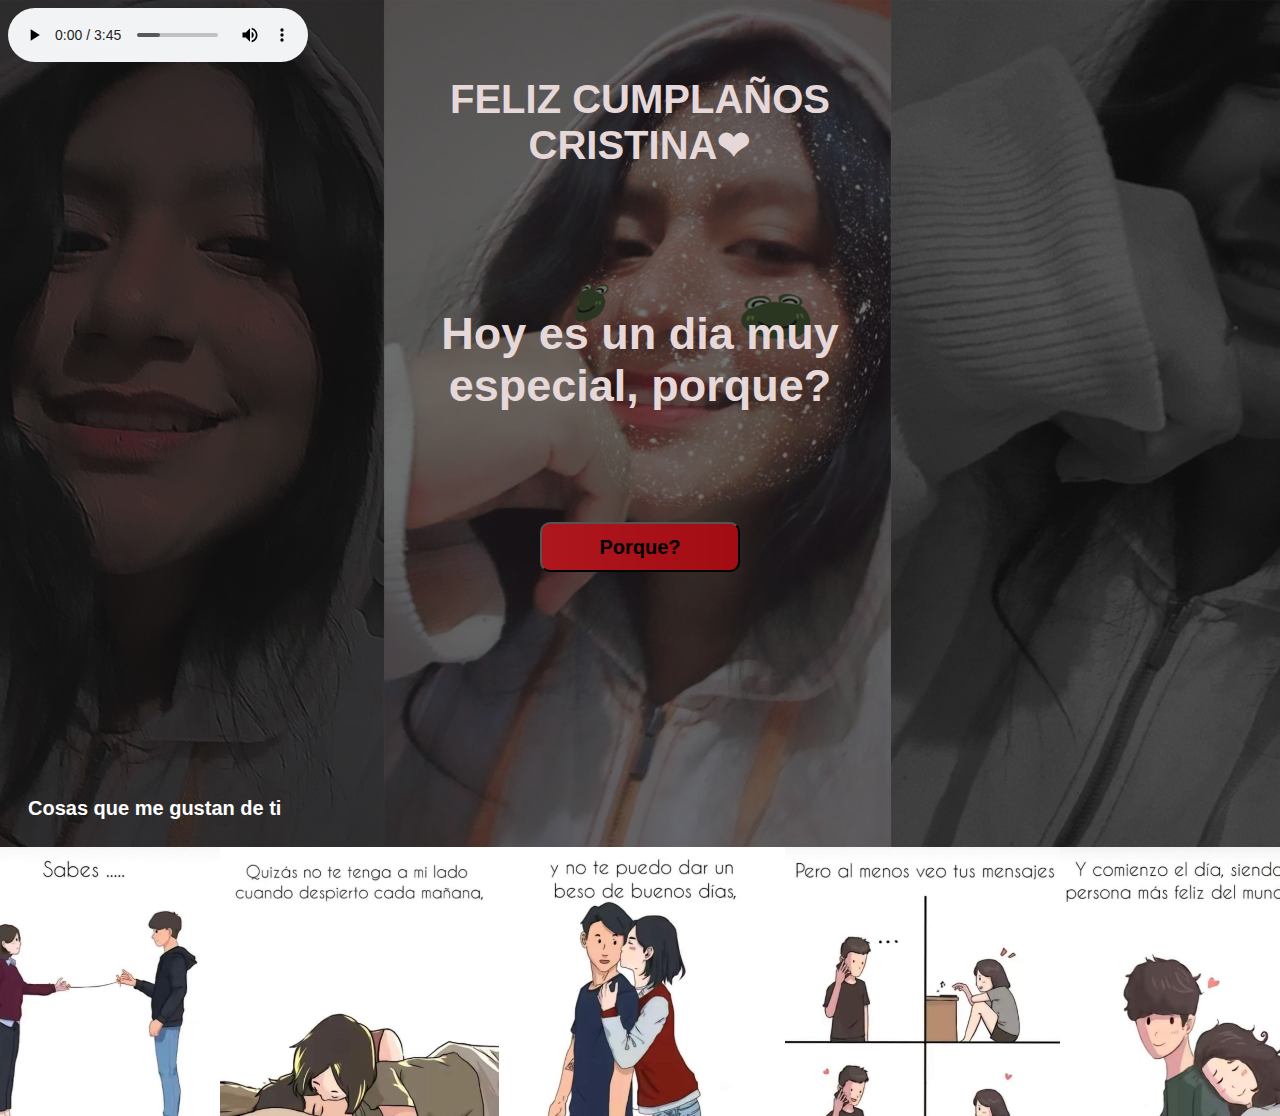
==== index.html @ d7ecd585 "Initial commit" ====
<!DOCTYPE html>
<html lang="es">
<head>
    <meta charset="UTF-8">
    <meta http-equiv="X-UA-Compatible" content="IE=edge">
    <meta name="viewport" content="width=device-width, initial-scale=1.0">
    <title>CRISTINA❤</title>
    <link rel="stylesheet" href="CUMPLE.css">
    <link rel="icon" href="logo.png">
</head>
<body>
    <div class="musica">
        <audio controls autoplay>
            <source src="Chino & Nacho - Niña Bonita.mp3" type="audio/mpeg">
            <source src="Chino & Nacho - Niña Bonita.mp3" type="audio/ogg">
        </audio>
    </div>
    <div class="letras">
        <h1 class="tex1">FELIZ CUMPLAÑOS CRISTINA❤</h1>
        <div class="contendor">
            <p class="text2"> Hoy es un dia muy especial, porque?</p>
            
            <span class="hide" id="hidetext">
                <p class="parrofoescondido"> Porque hoy cumple un personita muy especial, y esa personita eres tu,
                     la mujer mas maravilla que eh conocido y amo con todo mi corazon aun que no pueda estar contigo 
                     en persona en este momento lo quiero estar y se que lo voy a estar en proximos años, no solo 
                     para celebrar tu cumpleaños sinotambien para cuidarte, protejerte, consentirte, darte todo mi amor 
                     y otras cosas que nose como expresarme. <br>Este es unico regalo que te puedo dar pero lo hice 
                     mucho cariño para ti espero que te guste. <br> Pues ya me quede sin palabras, pero sabes lo mucho 
                     que te amo, te amo y te amare por siempre.  
                </p>
            </span>
            <button class="readmore_btn" id="hidetext_btn">Porque?</button>
            
            <a href="cosas.html" class="enlace" target="_blank">Cosas que me gustan de ti</a>
           
            <div class="imagenes">
                <img src="1.jpeg" alt="">
                <img src="2.jpeg" alt="">
                <img src="3.jpeg" alt="">
                <img src="4.jpeg" alt="">
                <img src="5.jpeg" alt="">
            </div>
        </div>
    </div>
    <script src="cumple.js"></script>
</body>
</html>
---- CUMPLE.css ----
body {
  background-image: url(cumple.png);
  background-repeat: no-repeat;
  background-size: cover;
  background-attachment: fixed;
  background-position: center center;
  font-size: 20px;
  padding: 370px;

  height: 170px;
  border-radius: 0px 0px 15px 15px;
  box-shadow:  black;
  background-color: rgb(50, 50, 50);
  background-blend-mode: soft-light;
}

.musica {
  margin-left: -370px;
  margin-top: -370px;
}

.letras h1{
  margin-top: 10px;
  text-align: center;
  font-family: Arial, Helvetica, sans-serif;
  color: rgb(230, 216, 216);
}


.readmore_btn {
  margin: auto;
  border-radius: 10px;
  color: black;
  background: #D31027;  /* fallback for old browsers */
  background: -webkit-linear-gradient(to right, #EA384D, #D31027);  /* Chrome 10-25, Safari 5.1-6 */
  background: linear-gradient(to right, #EA384D, #D31027); /* W3C, IE 10+/ Edge, Firefox 16+, Chrome 26+, Opera 12+, Safari 7+ */
  padding: 10px;
  height: 50px;
  width: 200px;
  margin-top: 110px;
  font-size: 20px;
  cursor: pointer;
  text-align: center;
  display: block;
  background-color: rgb(129, 43, 43);
  background-blend-mode: soft-light;
  font-weight: bold;
  font-family: Arial, Helvetica, sans-serif;
}

.readmore_btn:hover {
  box-shadow: none;
  background-color: rgb(255, 255, 255);
  color: rgb(0, 0, 0);
  transition: cubic-bezier(0.075, 0.82, 0.165, 1) 3.05s;
}

.text2 {
  text-align: center;
  color: rgb(230, 216, 216);
  margin-top: 140px;
  font-size: 45px;
  font-weight: bold;
  font-family: Arial, Helvetica, sans-serif;
}

.parrofoescondido {
  text-align: center;
  color: rgb(230, 216, 216);
  margin-top: 200px;
  font-size: 45px;
  font-weight: bold;
  font-family: Arial, Helvetica, sans-serif;
}

.hide {
  display: none;
}

.show {
  display: block;
  margin-top: -150px;
}

.enlace {
  display: flex;
  color: white;
  font-family: Arial, Helvetica, sans-serif;
  font-weight: bold;
  margin-top: 225px;
  margin-left: -350px;
  width: 260px;
  height: 40px;
  text-decoration: none;
}

.imagenes {
  background-size: cover;
display: flex;
justify-content: center;
height: 269px;
margin-top: 10px;
width: auto;
}
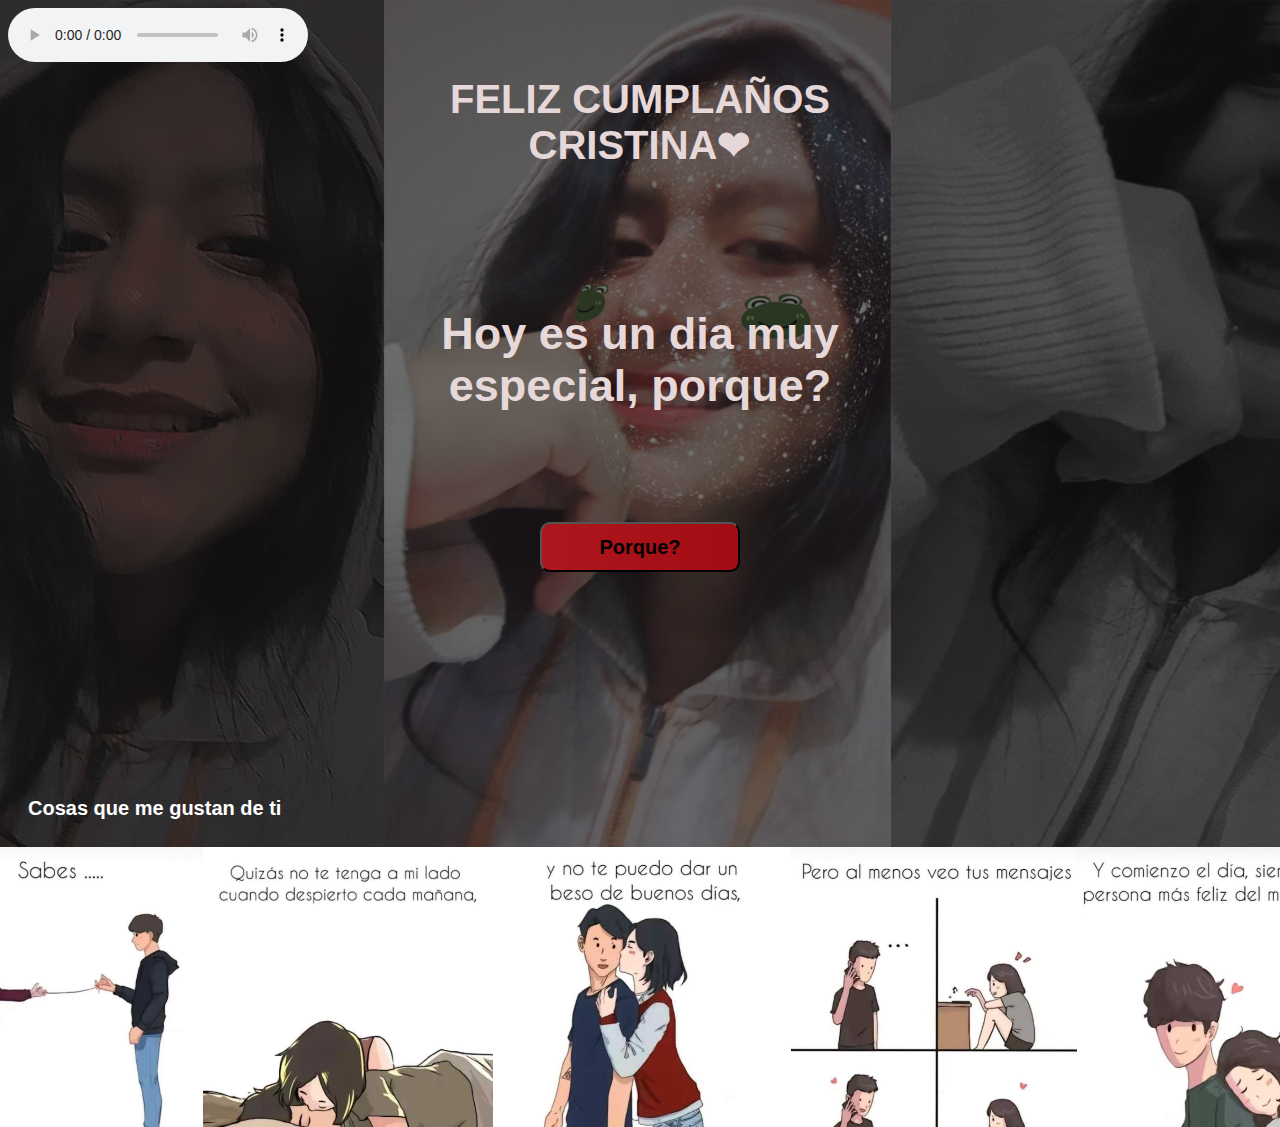
==== commit f13492c2: "Update index.html" ====
--- a/index.html
+++ b/index.html
@@ -11,8 +11,8 @@
 <body>
     <div class="musica">
         <audio controls autoplay>
-            <source src="Chino & Nacho - Niña Bonita.mp3" type="audio/mpeg">
-            <source src="Chino & Nacho - Niña Bonita.mp3" type="audio/ogg">
+            <source src="Río Roma - Princesa (Lyric Video) ft. CNCO.mp3" type="audio/mpeg">
+            <source src="Río Roma - Princesa (Lyric Video) ft. CNCO.mp3" type="audio/ogg">
         </audio>
     </div>
     <div class="letras">
@@ -45,4 +45,4 @@
     </div>
     <script src="cumple.js"></script>
 </body>
-</html>+</html>
--- a/CUMPLE.css
+++ b/CUMPLE.css
@@ -98,9 +98,10 @@
   background-size: cover;
 display: flex;
 justify-content: center;
-height: 269px;
+height: 280px;
 margin-top: 10px;
 width: auto;
+  
 }
 
 
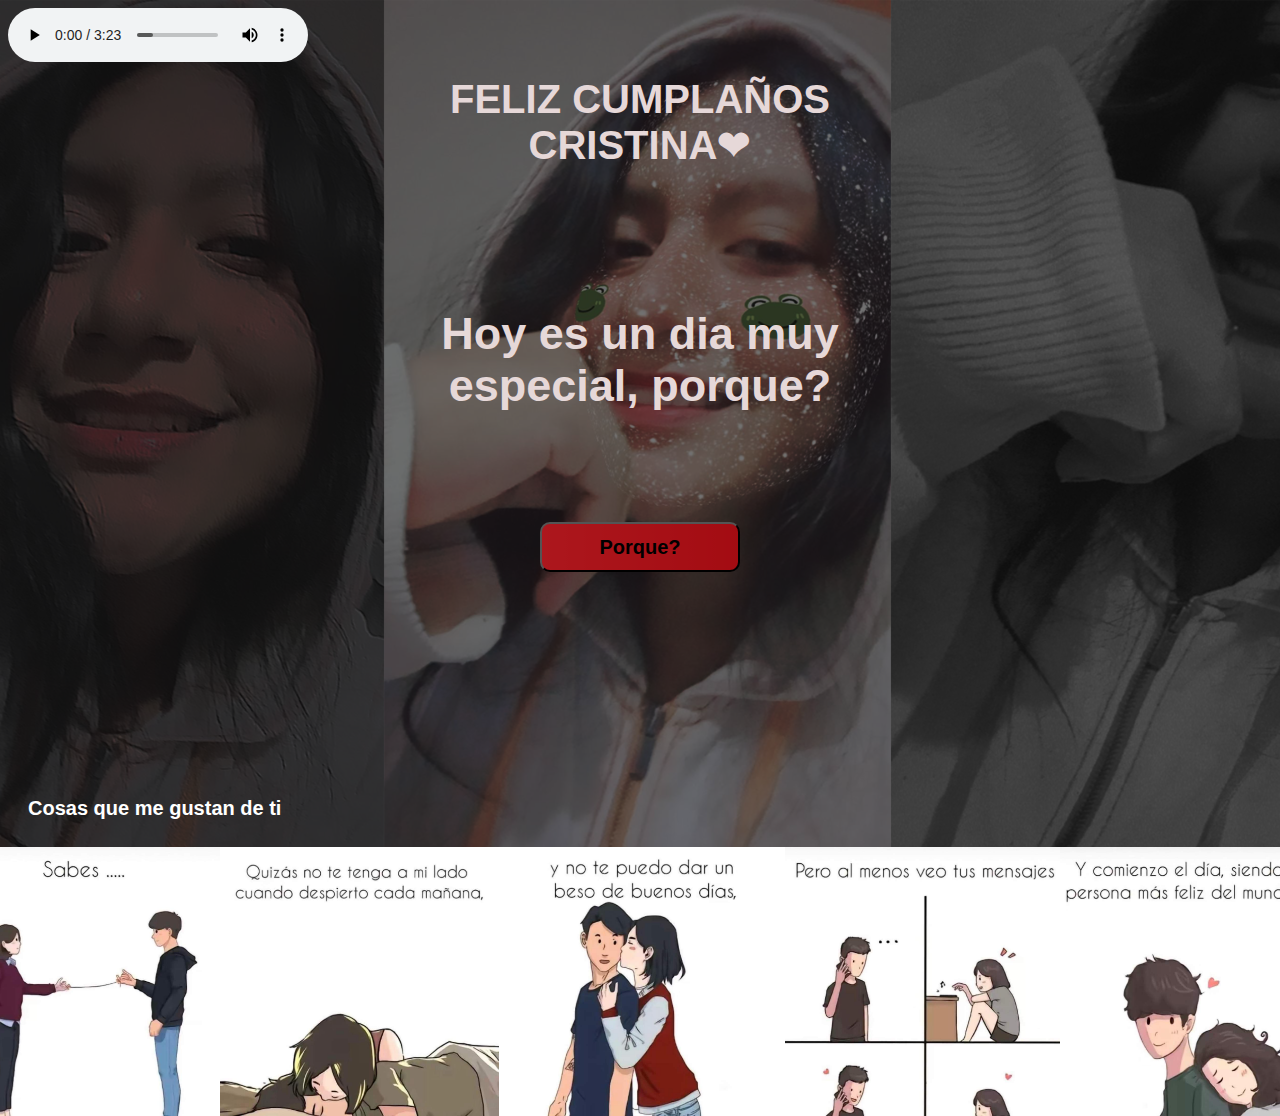
==== commit 6fbee6ab: "Update index.html" ====
--- a/index.html
+++ b/index.html
@@ -11,8 +11,8 @@
 <body>
     <div class="musica">
         <audio controls autoplay>
-            <source src="Río Roma - Princesa (Lyric Video) ft. CNCO.mp3" type="audio/mpeg">
-            <source src="Río Roma - Princesa (Lyric Video) ft. CNCO.mp3" type="audio/ogg">
+            <source src="Cody Simpson - La Da Dee (Official Music Video).mp3" type="audio/mpeg">
+            <source src="Cody Simpson - La Da Dee (Official Music Video).mp3" type="audio/ogg">
         </audio>
     </div>
     <div class="letras">
--- a/CUMPLE.css
+++ b/CUMPLE.css
@@ -98,7 +98,7 @@
   background-size: cover;
 display: flex;
 justify-content: center;
-height: 280px;
+height: 269px;
 margin-top: 10px;
 width: auto;
   
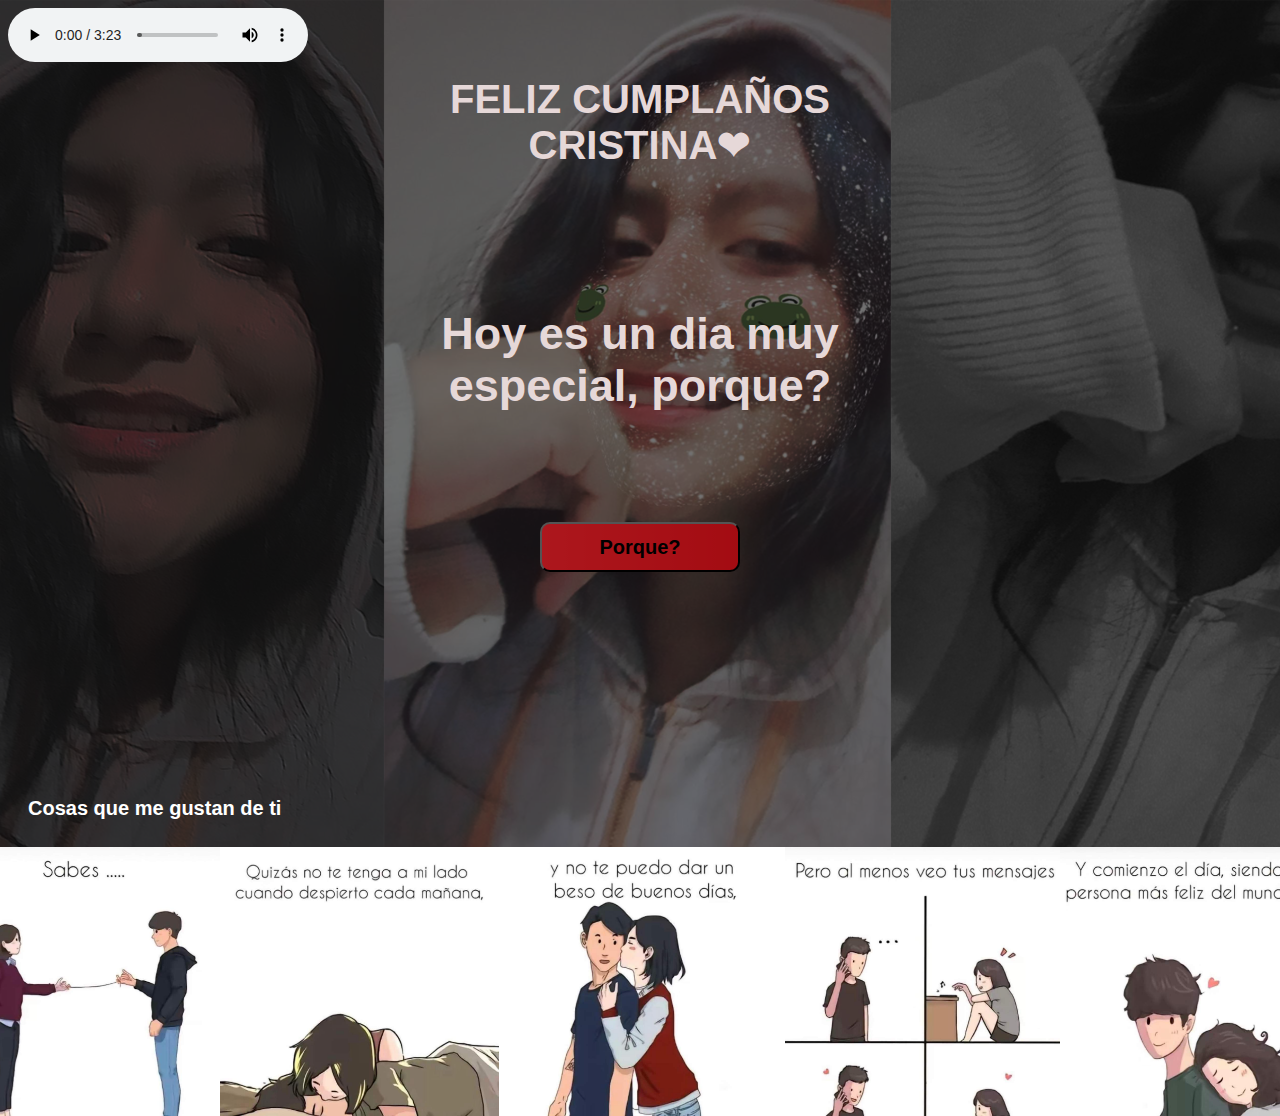
==== commit 85fe410f: "Update index.html" ====
--- a/index.html
+++ b/index.html
@@ -24,7 +24,7 @@
                 <p class="parrofoescondido"> Porque hoy cumple un personita muy especial, y esa personita eres tu,
                      la mujer mas maravilla que eh conocido y amo con todo mi corazon aun que no pueda estar contigo 
                      en persona en este momento lo quiero estar y se que lo voy a estar en proximos años, no solo 
-                     para celebrar tu cumpleaños sinotambien para cuidarte, protejerte, consentirte, darte todo mi amor 
+                     para celebrar tu cumpleaños sino tambien para cuidarte, protejerte, consentirte, darte todo mi amor 
                      y otras cosas que nose como expresarme. <br>Este es unico regalo que te puedo dar pero lo hice 
                      mucho cariño para ti espero que te guste. <br> Pues ya me quede sin palabras, pero sabes lo mucho 
                      que te amo, te amo y te amare por siempre.  
